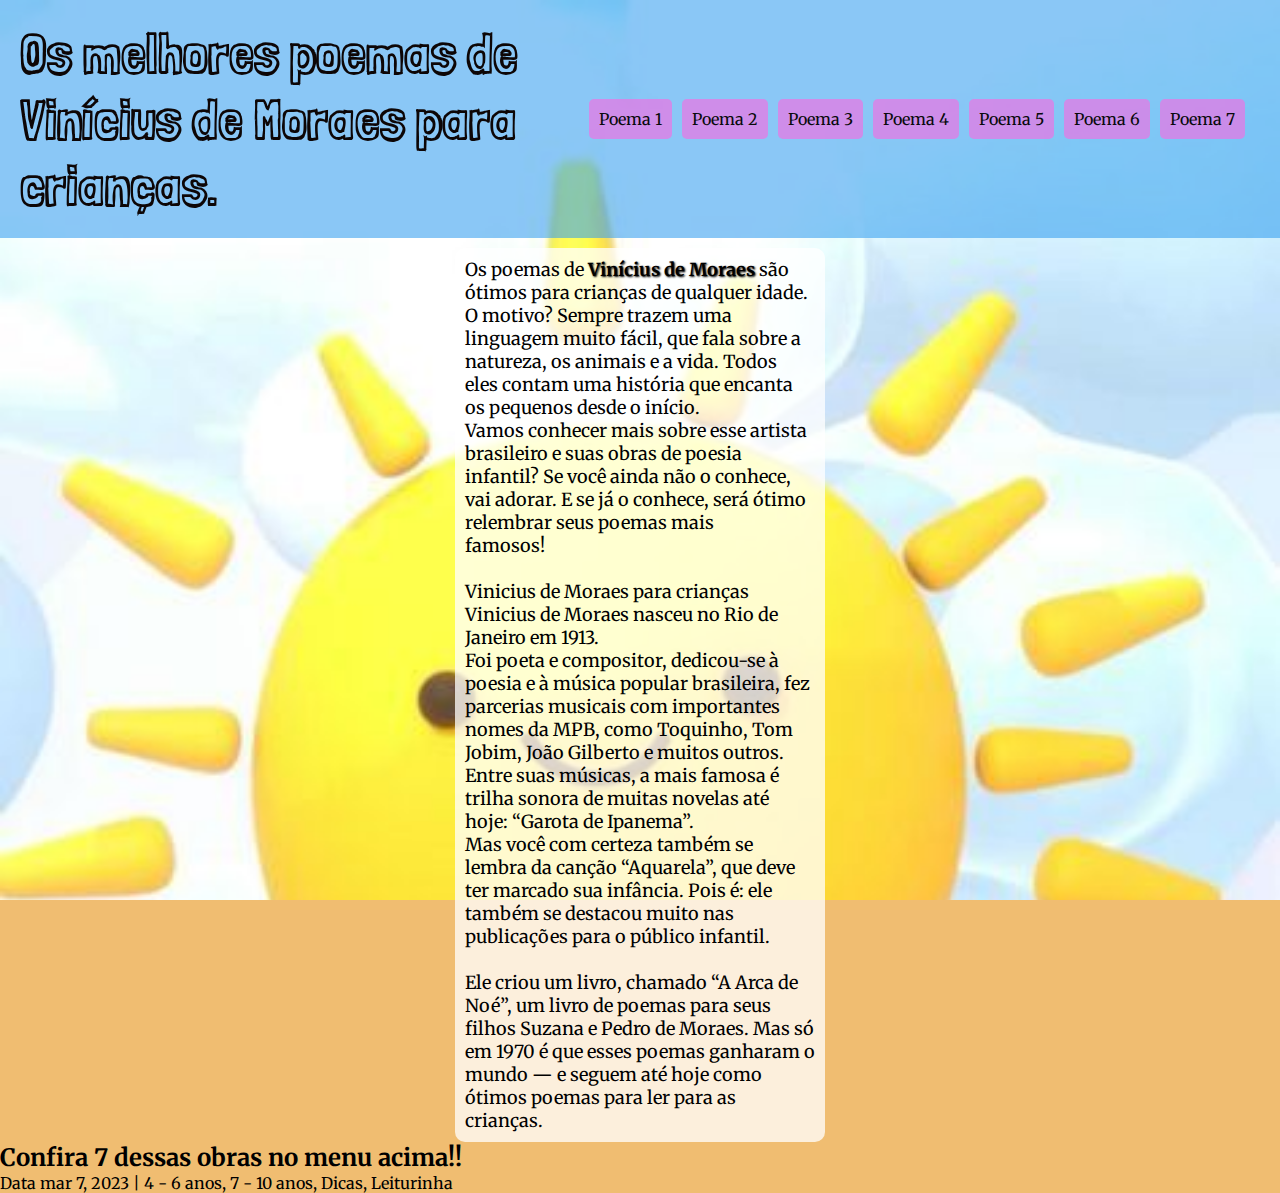
==== index.html @ b31b99d0 "Initial commit" ====
<!DOCTYPE html>
<html lang="pt-br">
<head>
    <meta charset="UTF-8">
    <meta name="viewport" content="width=device-width, initial-scale=1.0">
    <title>Vinicius de Moraes</title>
    <link rel="stylesheet" href="estilos/style.css">

</head>
<body>
    <header>
        <h1>Os melhores poemas de Vinícius de Moraes para crianças.</h1> <br>
        <br>
        <nav>
    
            
            <a href="pag1.html" target="_blank">Poema 1</a>
            <a href="pag2.html" target="_blank">Poema 2</a></li>
            <a href="pag3.html" target="_blank">Poema 3</a>
            <a href="pag4.html" target="_blank">Poema 4</a>
            <a href="pag5.html" target="_blank">Poema 5</a>
            <a href="pag6.html" target="_blank">Poema 6</a>
            <a href="pag7.html" target="_blank">Poema 7</a>
    
        </nav>
    </header>



<main>
    
        <p>Os poemas de <a href="https://pt.wikipedia.org/wiki/Vinicius_de_Moraes"><strong>Vinícius de Moraes</strong></a> são ótimos para crianças de qualquer idade. O motivo? Sempre trazem uma linguagem muito fácil, que fala sobre a natureza, os animais e a vida. Todos <br> eles contam uma história que encanta os pequenos desde o início.</p>
        
        <p>Vamos conhecer mais sobre esse artista brasileiro e suas obras de poesia infantil? Se você ainda não o conhece, vai adorar. E se já o conhece, será ótimo relembrar seus poemas mais <br>famosos!</p><br>
        
        <p>
            Vinicius de Moraes para crianças
            Vinicius de Moraes nasceu no Rio de Janeiro  em 1913. <br>Foi poeta e compositor, dedicou-se à poesia e à música popular brasileira, fez parcerias musicais com importantes nomes da MPB, como Toquinho, Tom Jobim, João Gilberto e muitos outros. Entre suas músicas, a mais famosa é trilha sonora de muitas novelas até hoje: “Garota de Ipanema”.<br>
        </p>
        
        <p>Mas você com certeza também se lembra da canção “Aquarela”, que deve ter marcado sua infância. Pois é: ele também se destacou muito nas publicações para o público infantil.</p><br>
        
        <p>Ele criou um livro, chamado “A Arca de Noé”, um livro de poemas para seus filhos Suzana e Pedro de Moraes. Mas só em 1970 é que esses poemas ganharam o mundo — e seguem até hoje como<br>  ótimos poemas para ler para as crianças.</p>
    
    
    
</main> 
      <h2>Confira 7 dessas obras no menu acima!!
        </h2>
<footer>
    <p> Data mar 7, 2023 | 4 - 6 anos, 7 - 10 anos, Dicas, Leiturinha</p>
</footer>
</body>
</html>
---- estilos/style.css ----
@charset "UFT-8";

@import url('https://fonts.googleapis.com/css2?family=Merriweather:ital,wght@0,300;0,400;0,700;0,900;1,300;1,400;1,700;1,900&display=swap');

@import url('https://fonts.googleapis.com/css2?family=Londrina+Sketch&family=Merriweather:ital,wght@0,300;0,400;0,700;0,900;1,300;1,400;1,700;1,900&display=swap');

*{
    font-family: "Merriweather", serif;
    padding: 0px;
    margin: 0px;
}
body{
    background-color: #F0BD71;
    background-image: url(../imagens/sol-desenho.jpg);
    background-size: cover;
    background-attachment:fixed ;
    
    

}
main{
    font-size: large;
    max-width: 350px;
    background-color: rgba(255, 255, 255, 0.752);
    margin: auto;
    margin-top: 10px;
    padding: 10px;
    border-radius: 10px;
}
main > p > a {
    text-decoration: none;
    color: black;
    text-shadow: 1px 1px 2px black;
}
main > p > a:hover{
    background-color: #95f071af;
    padding: 8px;
    border-radius: 5px;
}
header{
    background-color: #329ef092;
    color: rgb(13, 6, 6);
    padding: 20px;
    display: flex;
    flex-flow: row wrap;
    justify-content: space-between;
    align-items: center;
}
header > h1{
    font-family: "Londrina Sketch", sans-serif;
    font-size: 3.5em;
    flex: 1 1 500px;
}
header > nav{
    padding: 5px;
    margin: 5px;
    display: flex;
    flex-flow: row wrap;
    justify-content: flex-end;
}
header > nav > a{
    background-color: #f071e3ac;
    color: rgb(8, 10, 11);
    padding: 10px;
    margin: 5px;
    border-radius: 5px;
    text-decoration: none;
    text-align: center
}
header > nav > a:hover{
    background-color:#96F071;
    color: white;
    transition: background-color .5s;
}
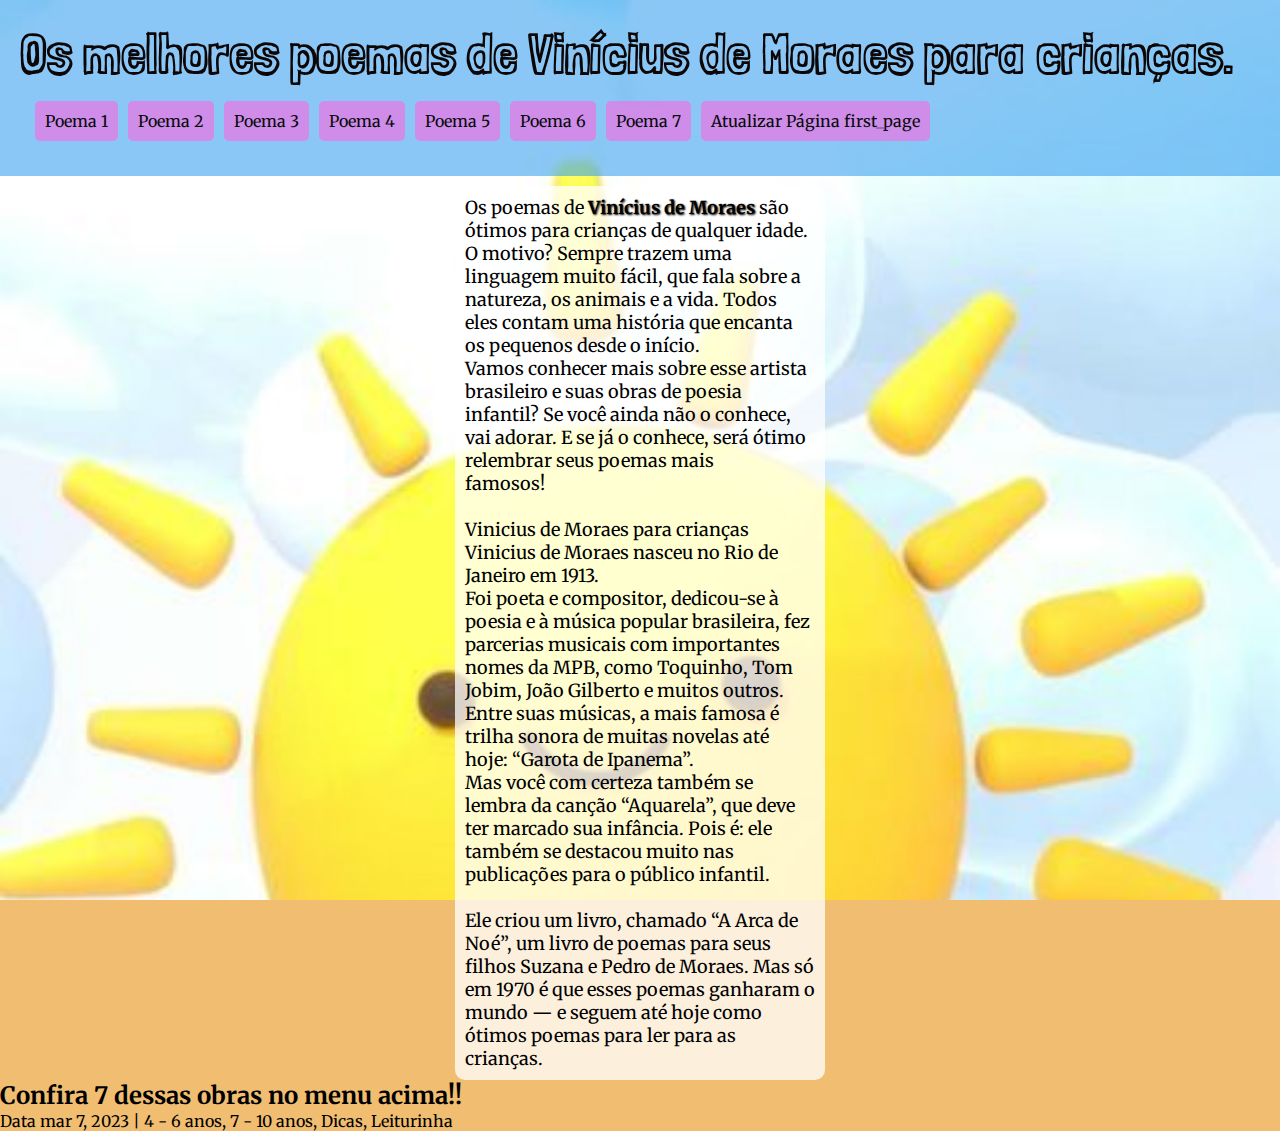
==== commit bb82a554: "ok" ====
--- a/index.html
+++ b/index.html
@@ -14,13 +14,17 @@
         <nav>
     
             
-            <a href="pag1.html" target="_blank">Poema 1</a>
-            <a href="pag2.html" target="_blank">Poema 2</a></li>
-            <a href="pag3.html" target="_blank">Poema 3</a>
-            <a href="pag4.html" target="_blank">Poema 4</a>
-            <a href="pag5.html" target="_blank">Poema 5</a>
-            <a href="pag6.html" target="_blank">Poema 6</a>
-            <a href="pag7.html" target="_blank">Poema 7</a>
+            <a href="https://larissamicheli.github.io/projeto-vinicius-de-moraes/index1.html" target="_blank">Poema 1</a>
+            <a href="https://larissamicheli.github.io/projeto-vinicius-de-moraes/index2.html" target="_blank">Poema 2</a></li>
+            <a href="https://larissamicheli.github.io/projeto-vinicius-de-moraes/index3.html" target="_blank">Poema 3</a>
+            <a href="https://larissamicheli.github.io/projeto-vinicius-de-moraes/index4.html" target="_blank">Poema 4</a>
+            <a href="https://larissamicheli.github.io/projeto-vinicius-de-moraes/index5.html" target="_blank">Poema 5</a>
+            <a href="https://larissamicheli.github.io/projeto-vinicius-de-moraes/index6.html" target="_blank">Poema 6</a>
+            <a href="https://larissamicheli.github.io/projeto-vinicius-de-moraes/index7.html" target="_blank">Poema 7</a>
+
+            <a href="index.html">Atualizar Página <span class="material-symbols-outlined">
+                first_page
+                </span></a>
     
         </nav>
     </header>
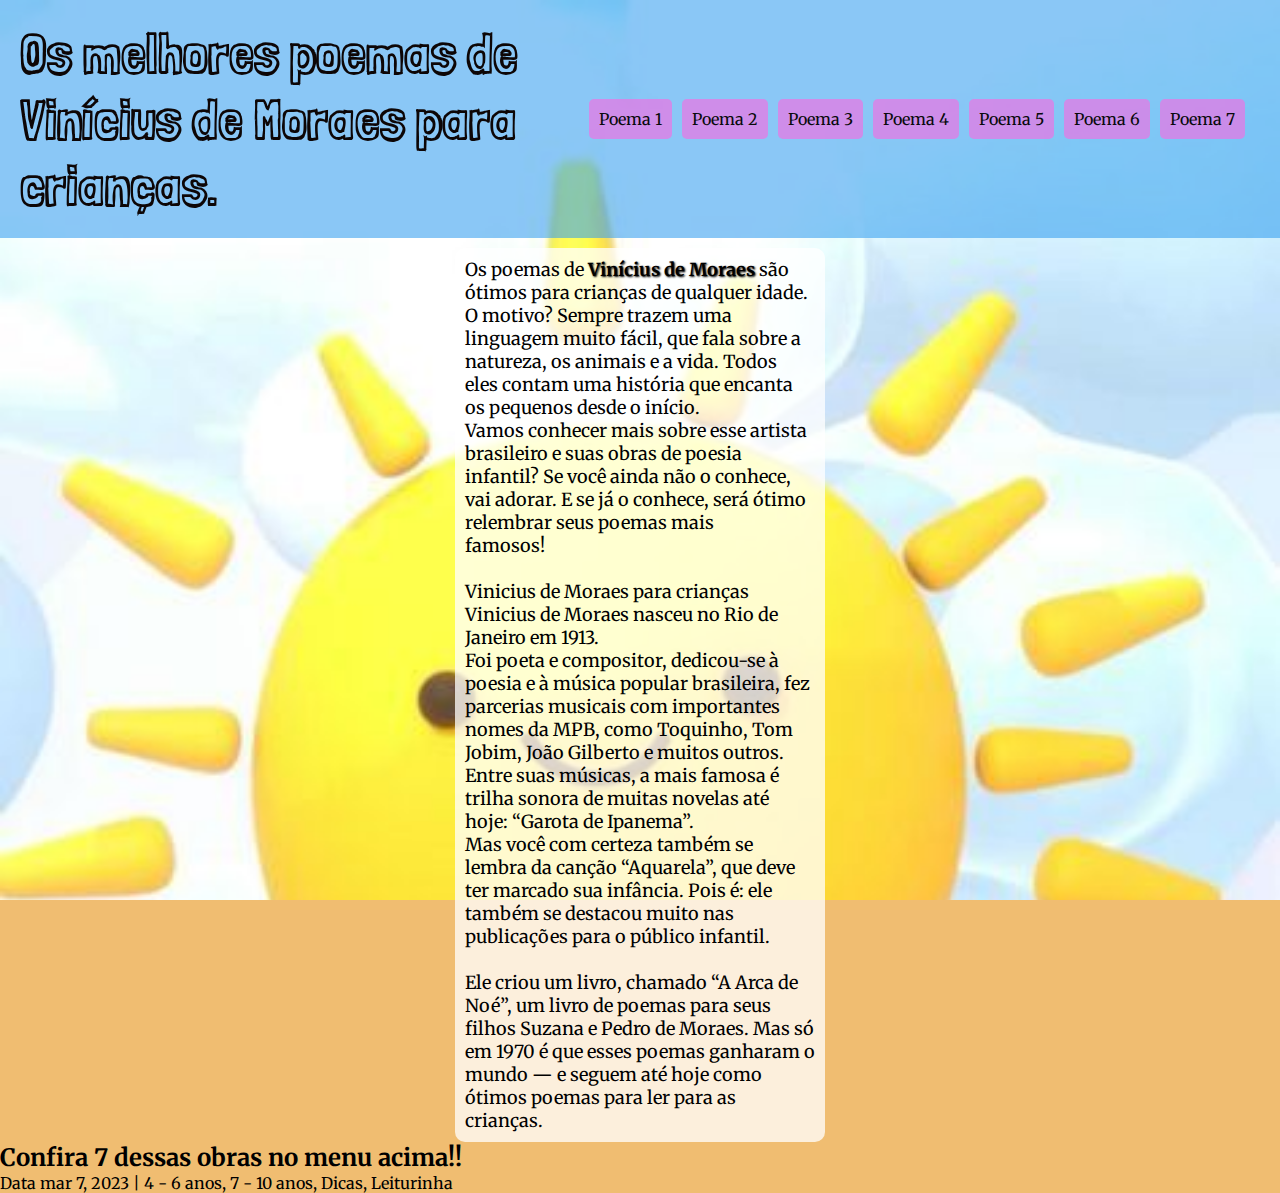
==== commit c671d334: "ok" ====
--- a/index.html
+++ b/index.html
@@ -22,9 +22,7 @@
             <a href="https://larissamicheli.github.io/projeto-vinicius-de-moraes/index6.html" target="_blank">Poema 6</a>
             <a href="https://larissamicheli.github.io/projeto-vinicius-de-moraes/index7.html" target="_blank">Poema 7</a>
 
-            <a href="index.html">Atualizar Página <span class="material-symbols-outlined">
-                first_page
-                </span></a>
+        
     
         </nav>
     </header>
--- a/estilos/style.css
+++ b/estilos/style.css
@@ -57,6 +57,7 @@
     display: flex;
     flex-flow: row wrap;
     justify-content: flex-end;
+    
 }
 header > nav > a{
     background-color: #f071e3ac;
